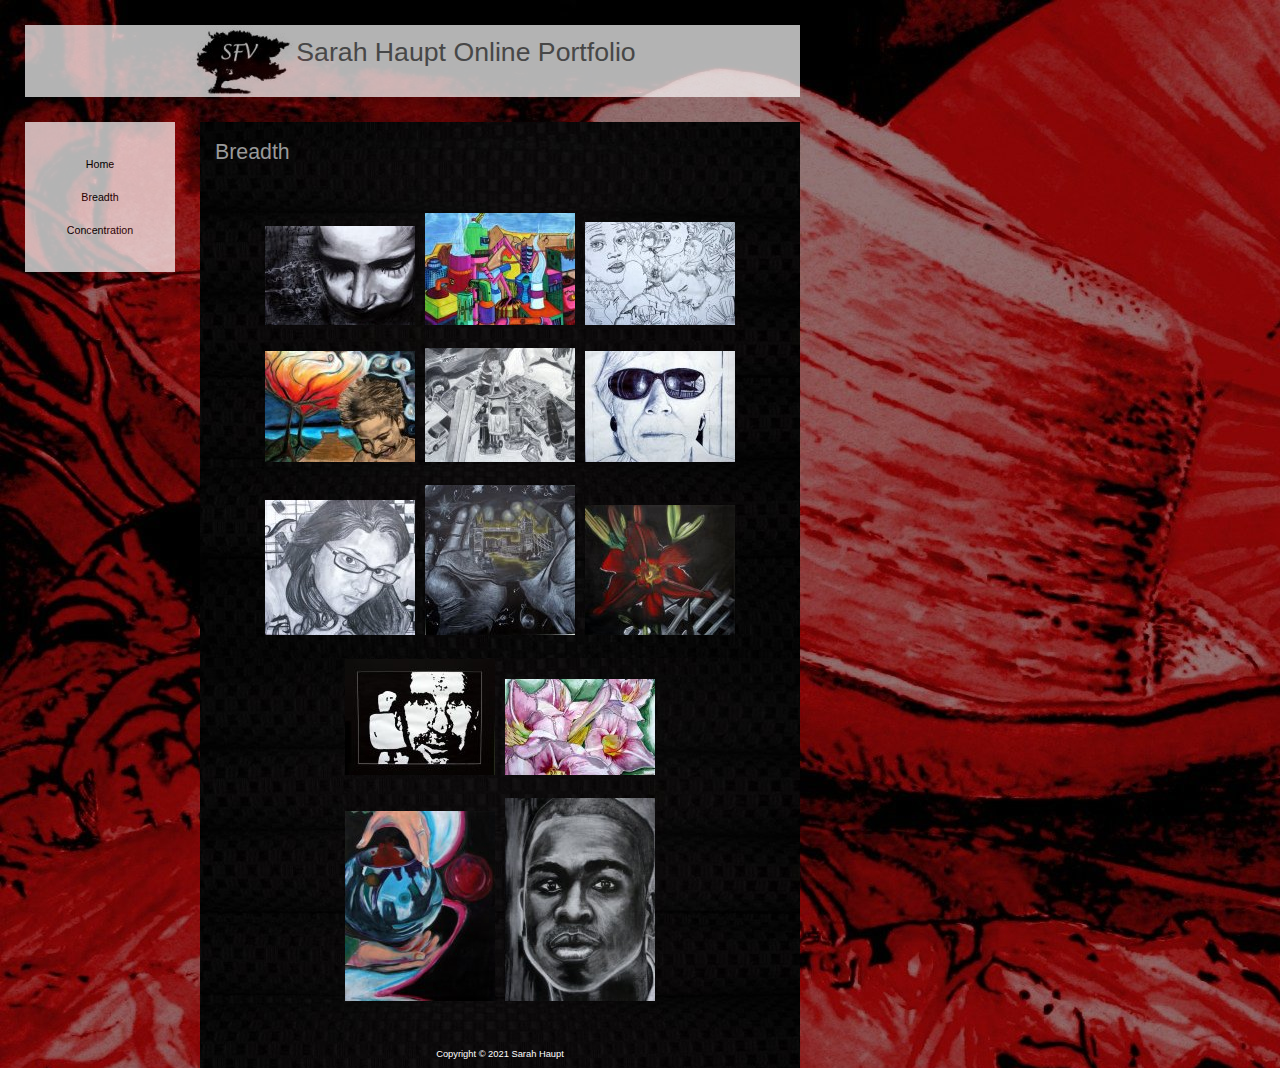
==== breadth.htm @ 2d30f4f7 "Initial Upload" ====
<!DOCTYPE html PUBLIC "-//W3C//DTD XHTML 1.0 Transitional//EN" "http://www.w3.org/TR/xhtml1/DTD/xhtml1-transitional.dtd">
<html lang="en" xml:lang="en" xmlns="http://www.w3.org/1999/xhtml">
  <head>
    <meta http-equiv="content-type" content="application/xhtml+xml; charset=iso-8859-1" />
    <title>Sarah Haupt Online Portfolio</title>
    <link href="style.css" rel="StyleSheet" type="text/css" />
    <script src="lightbox/js/prototype.js" type="text/javascript"></script>
    <script src="lightbox/js/scriptaculous.js?load=effects" type="text/javascript"></script>
    <script src="lightbox/js/lightbox.js" type="text/javascript"></script>
    <link media="screen" type="text/css" href="lightbox/css/lightbox.css" rel="stylesheet" />
    <link href="logo.ico" rel="shortcut icon" type="image/x-icon" />
    <link href="logo.png" rel="apple-touch-icon" type="image/png" />
  </head>
  <body>
    <div id="block">
      <div id="header">
        <h1><img width="107" height="72" align="middle" src="images/logo1.jpg" alt="sfv" />Sarah Haupt Online Portfolio</h1>
        <h1>Sarah Haupt Online Portfolio</h1>
        <h1></h1>
      </div>
      <div id="content">
        <h2>Breadth<br />
        </h2>
        <p><br />
        </p>
        <p class="anchor"><a title="Breadth" rel="lightbox[arc]" href="full/Breadth_Fears-Fly,-T.jpg"><img
              width="150"
              height="99"
              border="0"
              src="thumbs/Breadth_Fears-Fly,-T.jpg"
              class="galleryimg"
              alt="As Tears Fly By" /></a><a
            title="Breadth"
            rel="lightbox[arc]"
            href="full/Breadth_Robots.jpg"><img
              width="150"
              height="112"
              border="0"
              src="thumbs/Breadth_Robots.jpg"
              class="galleryimg"
              alt="Robots" /></a><a
            title="Breadth"
            rel="lightbox[arc]"
            href="full/Breadth_InkDenoue.jpg"><img
              width="150"
              height="103"
              border="0"
              src="thumbs/Breadth_InkDenoue.jpg"
              class="galleryimg"
              alt="Ink Denoue" /></a></p>
        <p class="anchor"> <a title="Breadth" rel="lightbox[arc]" href="full/Breadth_JeriahFire.jpg"><img
              width="150"
              height="111"
              border="0"
              src="thumbs/Breadth_JeriahFire.jpg"
              class="galleryimg"
              alt="Jeriah Fire" /></a><a
            title="Breadth"
            rel="lightbox[arc]"
            href="full/Breadth_Jeriah%27s-Toys.jpg"><img
              width="150"
              height="114"
              border="0"
              src="thumbs/Breadth_Jeriah%27s-Toys.jpg"
              class="galleryimg"
              alt="Jeriah's Toys" /></a><a
            title="Breadth"
            rel="lightbox[arc]"
            href="full/Breadth_Lively-Blues.jpg"><img
              width="150"
              height="111"
              border="0"
              src="thumbs/Breadth_Lively-Blues.jpg"
              class="galleryimg"
              alt="Lively Blues" /></a></p>
        <p class="anchor"><a title="Breadth" rel="lightbox[arc]" href="full/Breadth_AlishaPencil.jpg"><img
              width="150"
              height="135"
              border="0"
              src="thumbs/Breadth_AlishaPencil.jpg"
              class="galleryimg"
              alt="Alisha Pencil" /></a><a
            title="Breadth"
            rel="lightbox[arc]"
            href="full/Breadth_GodHands.jpg"><img
              width="150"
              height="150"
              border="0"
              src="thumbs/Breadth_GodHands.jpg"
              class="galleryimg"
              alt="God's Hands" /></a><a
            title="Breadth"
            rel="lightbox[arc]"
            href="full/Breadth_RedLily.jpg"><img
              width="150"
              height="130"
              border="0"
              src="thumbs/Breadth_RedLily.jpg"
              class="galleryimg"
              alt="Red Lilly" /></a></p>
        <p class="anchor"> <a title="Breadth" rel="lightbox[arc]" href="full/Breadth_Man-Typecast.jpg"><img
              width="150"
              height="116"
              border="0"
              src="thumbs/Breadth_Man-Typecast.jpg"
              class="galleryimg"
              alt="Man Typecast" /></a><a
            title="Breadth"
            rel="lightbox[arc]"
            href="full/Breadth_WatercolorLilies.jpg"><img
              width="150"
              height="96"
              border="0"
              src="thumbs/Breadth_WatercolorLilies.jpg"
              class="galleryimg"
              alt="Watercolor Lillies" /></a></p>
        <p class="anchor"> <a title="Breadth" rel="lightbox[arc]" href="full/Breadth_NikkiGlass.jpg"><img
              width="150"
              height="190"
              border="0"
              src="thumbs/Breadth_NikkiGlass.jpg"
              class="galleryimg"
              alt="Nikki Glass" /></a><a
            title="Breadth"
            rel="lightbox[arc]"
            href="full/Breadth_PattyCake.jpg"><img
              width="150"
              height="203"
              border="0"
              src="thumbs/Breadth_PattyCake.jpg"
              class="galleryimg"
              alt="Patty Cake" /></a>
        </p>
        <p class="copy"><br />
          <br />
        </p>
        <p class="copy">Copyright &copy; 2021 Sarah Haupt</p>
      </div>
      <div id="nav">
        <p></p>
        <p><a href="index.htm">Home</a></p>
        <p><a href="breadth.htm">Breadth</a></p>
        <p><a href="concentration.htm">Concentration</a></p>
        <p></p>
      </div>
    </div>
  </body>
</html>
---- style.css ----
/*++++++++++++++++++ Redefining Elements +++++++++++++++++++++*/

a:link { text-decoration: none }
a:visited { text-decoration: none }
a:hover { text-decoration: none }
body { background: url('images/sbg.jpg') no-repeat fixed 0 0; margin: 0; padding: 0 }
h1 { text-align: center; font-family: Verdana, Arial, Helvetica, sans-serif; font-size: 20pt; color: #666666; font-weight: normal; margin: 0 0 0 0; }
h2 { text-align: left; font-family: Verdana, Arial, Helvetica, sans-serif; font-size: 16pt; color: #999999; font-weight:normal; }
p { font-family: "Verdana", Arial, Sans-serif; font-size: 8pt; color: white; }





/* ++++++++++++++++++ Main Container ++++++++++++++++++ */

#block { width:775px; float:left; margin:25px 0 0 25px; }


/* ++++++++++++++++++ Header ++++++++++++++++++ */

#header { width:775px; height:72px; overflow:hidden; background:white; margin:0 0 25px 0; opacity: 0.7;filter:alpha(opacity=70); }



/* ++++++++++++++++++ Nav ++++++++++++++++++ */

#nav { width:150px; float:left; background:white; overflow:hidden; opacity: 0.7;filter:alpha(opacity=70); }
#nav p { padding: 5px 0 5px 0; text-align:center; }
#nav a:link { color:black; background:white; padding: 10px 20px 10px 20px;}
#nav a:hover { color:white; background:black; padding: 10px 20px 10px 20px;}



/*++++++ Content ++++++ */

#content { float:right; background: url('images/bgb.jpg'); text-align:justify; width:570px; overflow:hidden; padding: 0 15px 0 15px; }



/* ++++++++++++++++++ Global Fonts ++++++++++++++++++ */

.anchor { text-align: center; font-family: "Verdana", Arial, Sans-serif; font-size: 10pt; font-weight: bold; color: #000000 }
.bold { font-weight: bold }
.copy { text-align: center; font-family: "Verdana", Arial, Sans-serif; font-size: 7pt; color:white }



/* ++++++++++++++++++ Page-Specific Styles ++++++++++++++++++ */


.indeximg_r { margin:15px 20px 15px 0; }
.indeximg_l { margin:15px 0 15px 20px; }


#bagrid { width:450px; margin:0 auto; text-align: center; }
.baimg { margin-left: 55px; margin-right: 55px; }

#featuredblock { width:450px; margin:0 auto; }
.featuredimg { margin-right: 10px; }

#gallerygrid { width:450px; margin:0 auto; text-align: center; }
.galleryimg { margin: 5px; }
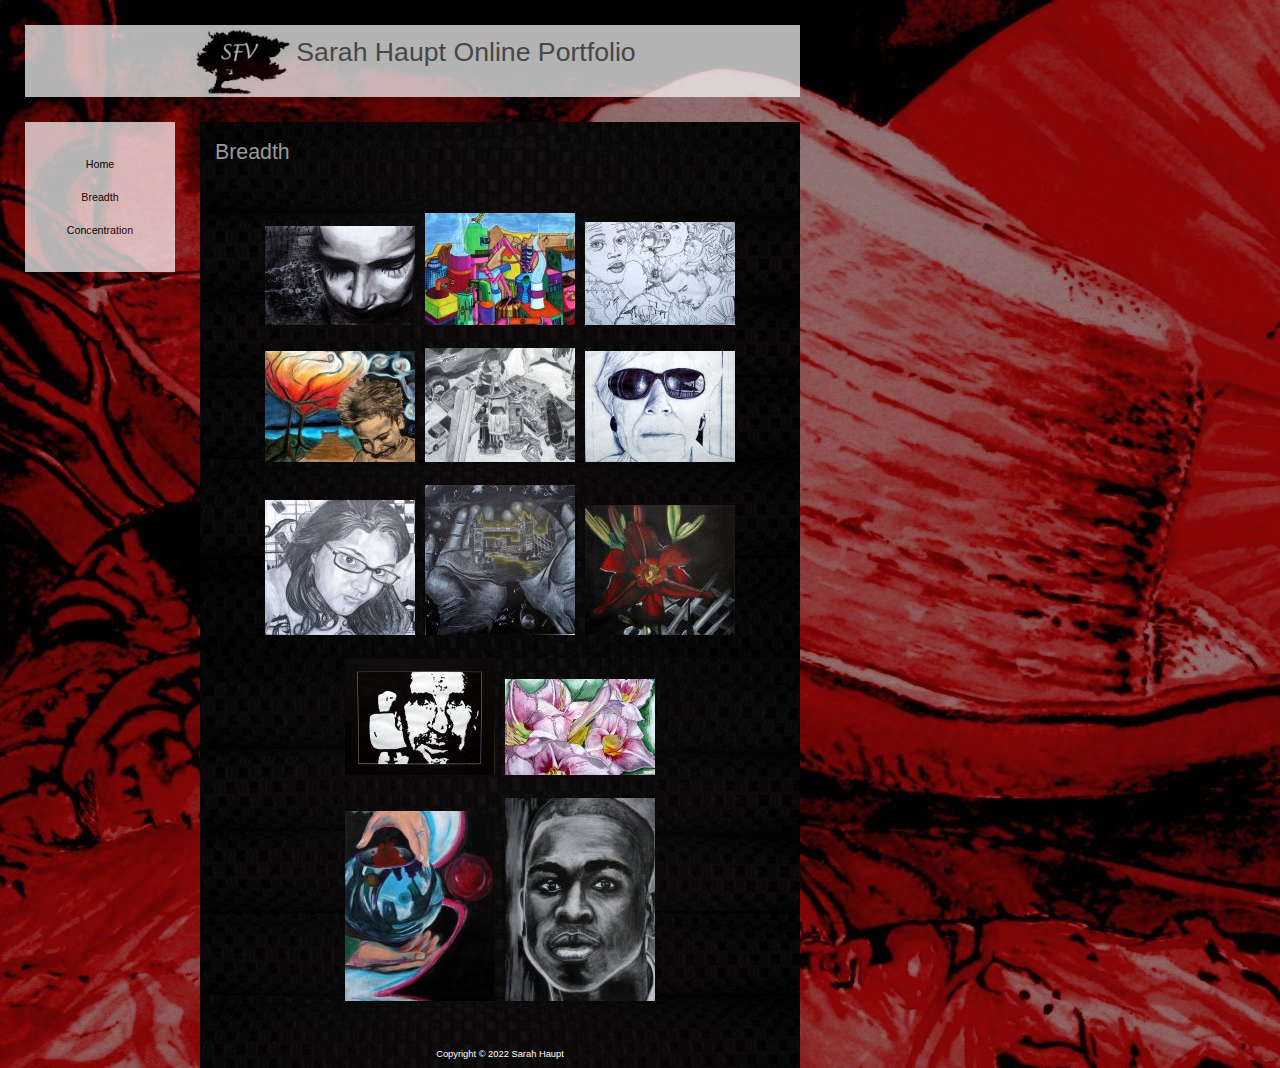
==== commit 070fca26: "2022 copy" ====
--- a/breadth.htm
+++ b/breadth.htm
@@ -134,7 +134,7 @@
         <p class="copy"><br />
           <br />
         </p>
-        <p class="copy">Copyright &copy; 2021 Sarah Haupt</p>
+        <p class="copy">Copyright &copy; 2022 Sarah Haupt</p>
       </div>
       <div id="nav">
         <p></p>
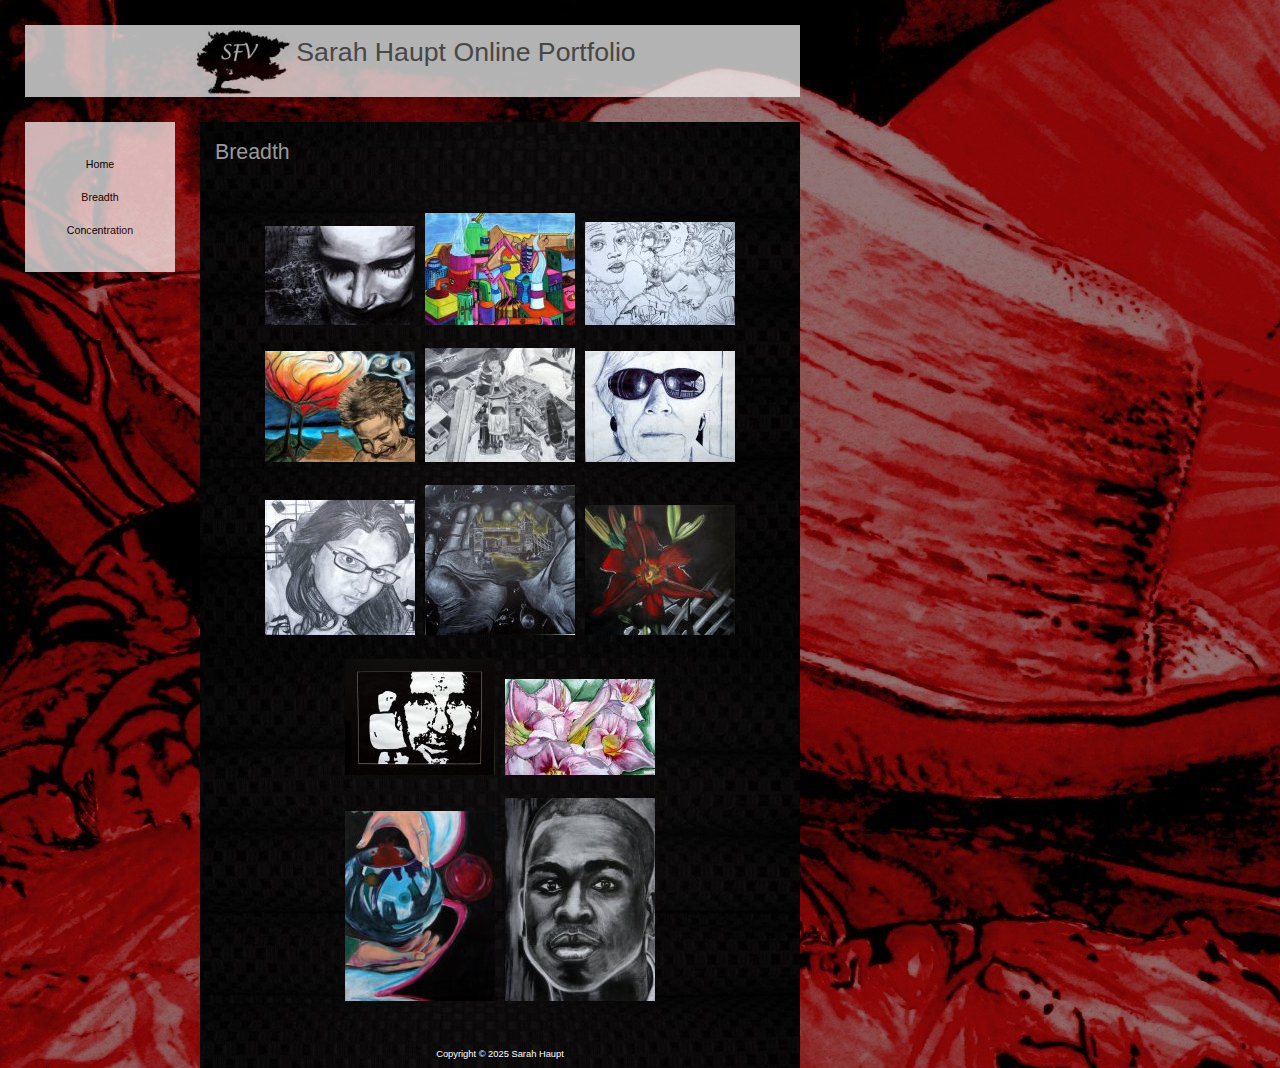
==== commit 36088221: "copyright change" ====
--- a/breadth.htm
+++ b/breadth.htm
@@ -134,7 +134,7 @@
         <p class="copy"><br />
           <br />
         </p>
-        <p class="copy">Copyright &copy; 2022 Sarah Haupt</p>
+        <p class="copy">Copyright &copy; 2025 Sarah Haupt</p>
       </div>
       <div id="nav">
         <p></p>
